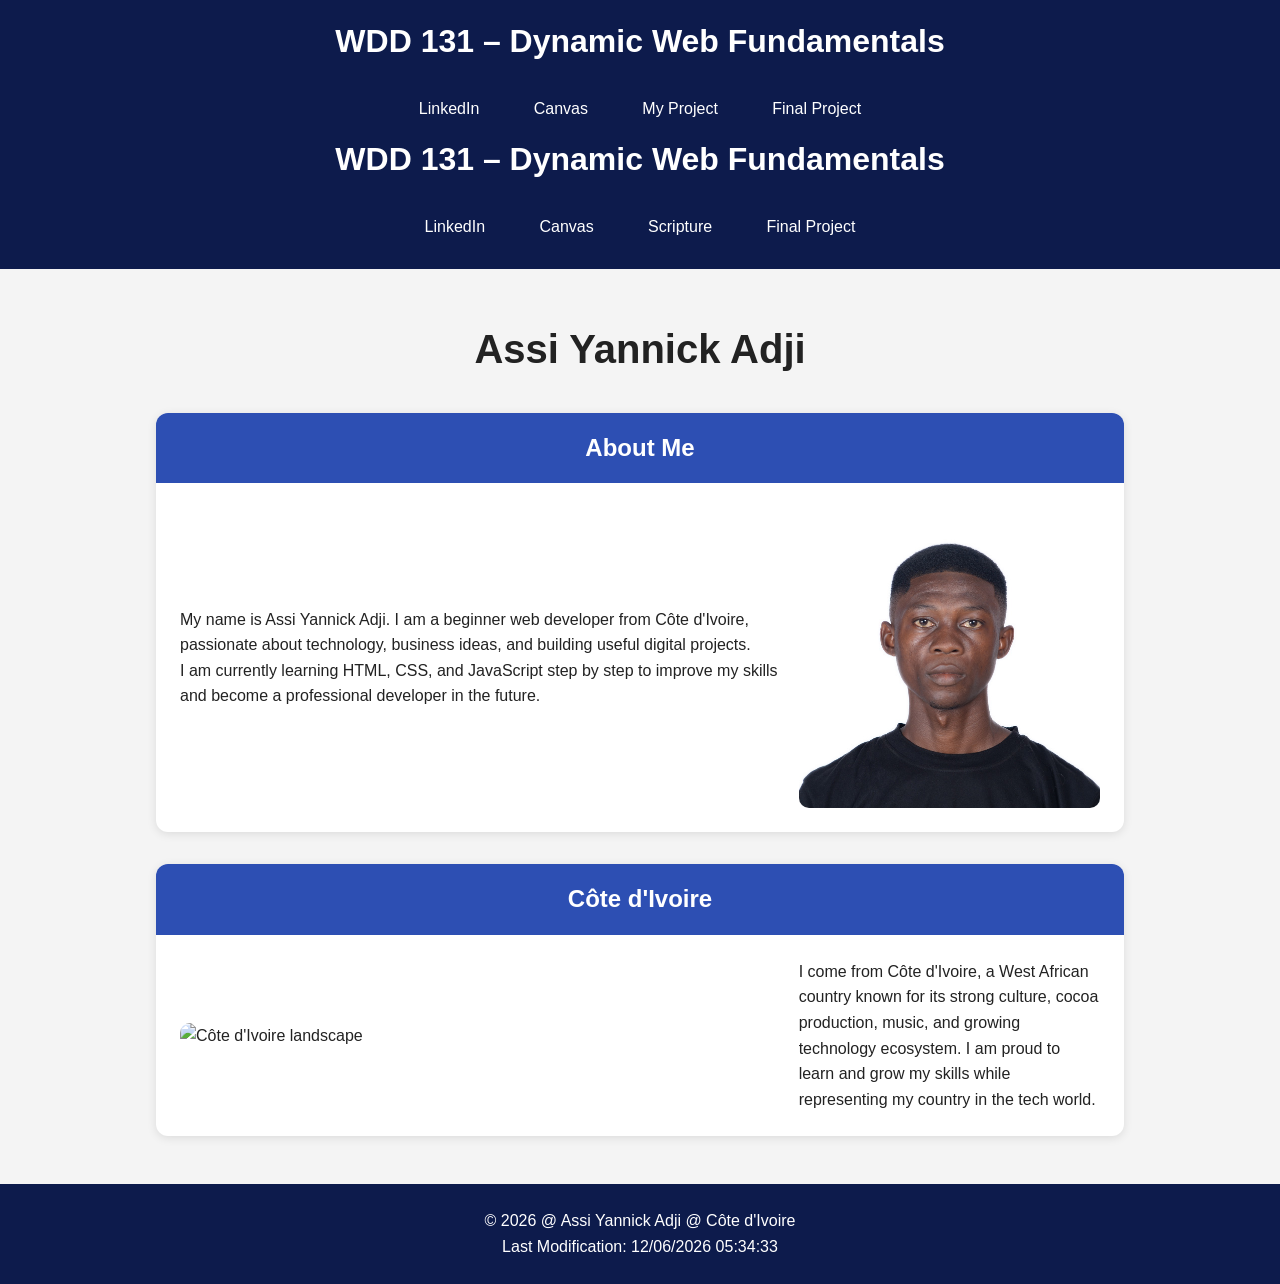
==== index.html @ e5489822 "update f" ====
<!DOCTYPE html>
<html lang="en">

<head>
    <!-- META TAGS -->
    <meta charset="UTF-8">
    <meta name="viewport" content="width=device-width, initial-scale=1.0">

    <!-- SEO -->
    <meta name="description"
        content="WDD 131 – Dynamic Web Fundamentals - Assi Yannick Adji - Personal Web Project, HTML, CSS, JavaScript, Web Development">

    <meta name="author" content="Assi Yannick Adji">

    <!-- TITLE -->
    <title>WDD 131 – Dynamic Web Fundamentals – Assi Yannick Adji</title>

    <!-- GOOGLE FONTS -->
    <link rel="preconnect" href="https://fonts.googleapis.com">
    <link rel="preconnect" href="https://fonts.gstatic.com" crossorigin>

    <link href="https://fonts.googleapis.com/css2?family=Supermercado+One&display=swap" rel="stylesheet">

    <!-- CSS -->
    <link rel="stylesheet" href="styles/base.css">

    <!-- JAVASCRIPT -->
    <script src="scripts/getdates.js" defer></script>


</head>

<body>

    <!-- HEADER -->
    <header>

        <span id="course-title">
            WDD 131 – Dynamic Web Fundamentals
        </span>

        <nav>
            <a href="https://www.linkedin.com/" target="_blank">LinkedIn</a>

            <a href="https://byupw.instructure.com/" target="_blank">Canvas</a>

            <a href="#">My Project</a>

            <a href="#">Final Project</a>
        </nav>
        <span id="course-title">WDD 131 – Dynamic Web Fundamentals</span>

        <nav>
            <a href="https://www.linkedin.com/" target="_blank">LinkedIn</a>
            <a href="https://byupw.instructure.com/" target="_blank">Canvas</a>
            <a href="https://www.churchofjesuschrist.org/study/scriptures/bofm/1-ne/3?lang=eng&id=p7#p7" target="_blank">Scripture</a>
            <a href="#">Final Project</a>
        </nav>


    </header>

    <!-- MAIN -->
    <main>

        <h1>Assi Yannick Adji</h1>

        <!-- CARD 1 -->
        <section class="card">

            <h2>About Me</h2>

            <div class="card-content">

                <div class="text">
                    <p>
                        My name is Assi Yannick Adji. I am a beginner web developer from Côte d'Ivoire,
                        passionate about technology, business ideas, and building useful digital projects.
                    </p>

                    <p>
                        I am currently learning HTML, CSS, and JavaScript step by step to improve my skills
                        and become a professional developer in the future.
                    </p>
                </div>

                <img src="images/images/profile.jpg" alt="Assi Yannick Adji profile photo">

            </div>

        </section>

        <!-- CARD 2 -->
        <section class="card">

            <h2>Côte d'Ivoire</h2>

            <div class="country">

                <img src="images/images/" alt="Côte d'Ivoire landscape">

                <p>
                    I come from Côte d'Ivoire, a West African country known for its strong culture,
                    cocoa production, music, and growing technology ecosystem. I am proud to learn
                    and grow my skills while representing my country in the tech world.
                </p>

            </div>

        </section>

    </main>

    <!-- FOOTER -->
    <footer>

        <p>
            © <span id="currentyear"></span>
            @ Assi Yannick Adji @ Côte d'Ivoire
        </p>

        <p id="lastModified"></p>

    </footer>

</body>
</html>
---- styles/base.css ----
/* RESET */
* {
    margin: 0;
    padding: 0;
    box-sizing: border-box;
}

/* BODY */
body {
    font-family: 'Poppins', sans-serif;
    background: #f4f4f4;
    color: #222;
    line-height: 1.6;
}

/* HEADER */
header {
    background: #0d1b4c;
    color: white;
    padding: 1rem;
}

/* COURSE TITLE */
#course-title {
    display: block;
    text-align: center;
    font-size: 2rem;
    font-weight: 700;
    margin-bottom: 1rem;
}

/* NAVIGATION */
nav {
    display: flex;
    justify-content: center;
    gap: 1rem;
    flex-wrap: wrap;
}

nav a {
    color: white;
    text-decoration: none;
    padding: 0.8rem 1.2rem;
    transition: 0.3s;
    border-radius: 8px;
}

nav a:hover {
    background: white;
    color: #0d1b4c;
}

/* MAIN */
main {
    max-width: 1000px;
    margin: 2rem auto;
    padding: 1rem;

    display: grid;
    grid-template-columns: 1fr;
    gap: 2rem;
}

/* TITLE */
h1 {
    text-align: center;
    font-size: 2.5rem;
}

/* CARD */
.card {
    background: white;
    border-radius: 12px;
    overflow: hidden;
    box-shadow: 0 2px 10px rgba(0,0,0,0.1);
}

/* CARD TITLE */
.card h2 {
    background: #2d4fb3;
    color: white;
    padding: 1rem;
    text-align: center;
}

/* CONTENT */
.card-content,
.country {
    display: grid;
    grid-template-columns: 2fr 1fr;
    gap: 1rem;
    padding: 1.5rem;
    align-items: center;
}

/* IMAGES */
.card img,
.country img {
    width: 100%;
    border-radius: 10px;
}

/* FOOTER */
footer {
    background: #0d1b4c;
    color: white;
    text-align: center;
    padding: 1.5rem;
    margin-top: 2rem;
}

/* RESPONSIVE */
@media (max-width: 768px) {

    .card-content,
    .country {
        grid-template-columns: 1fr;
    }

    #course-title {
        font-size: 1.5rem;
    }

    h1 {
        font-size: 2rem;
    }
}
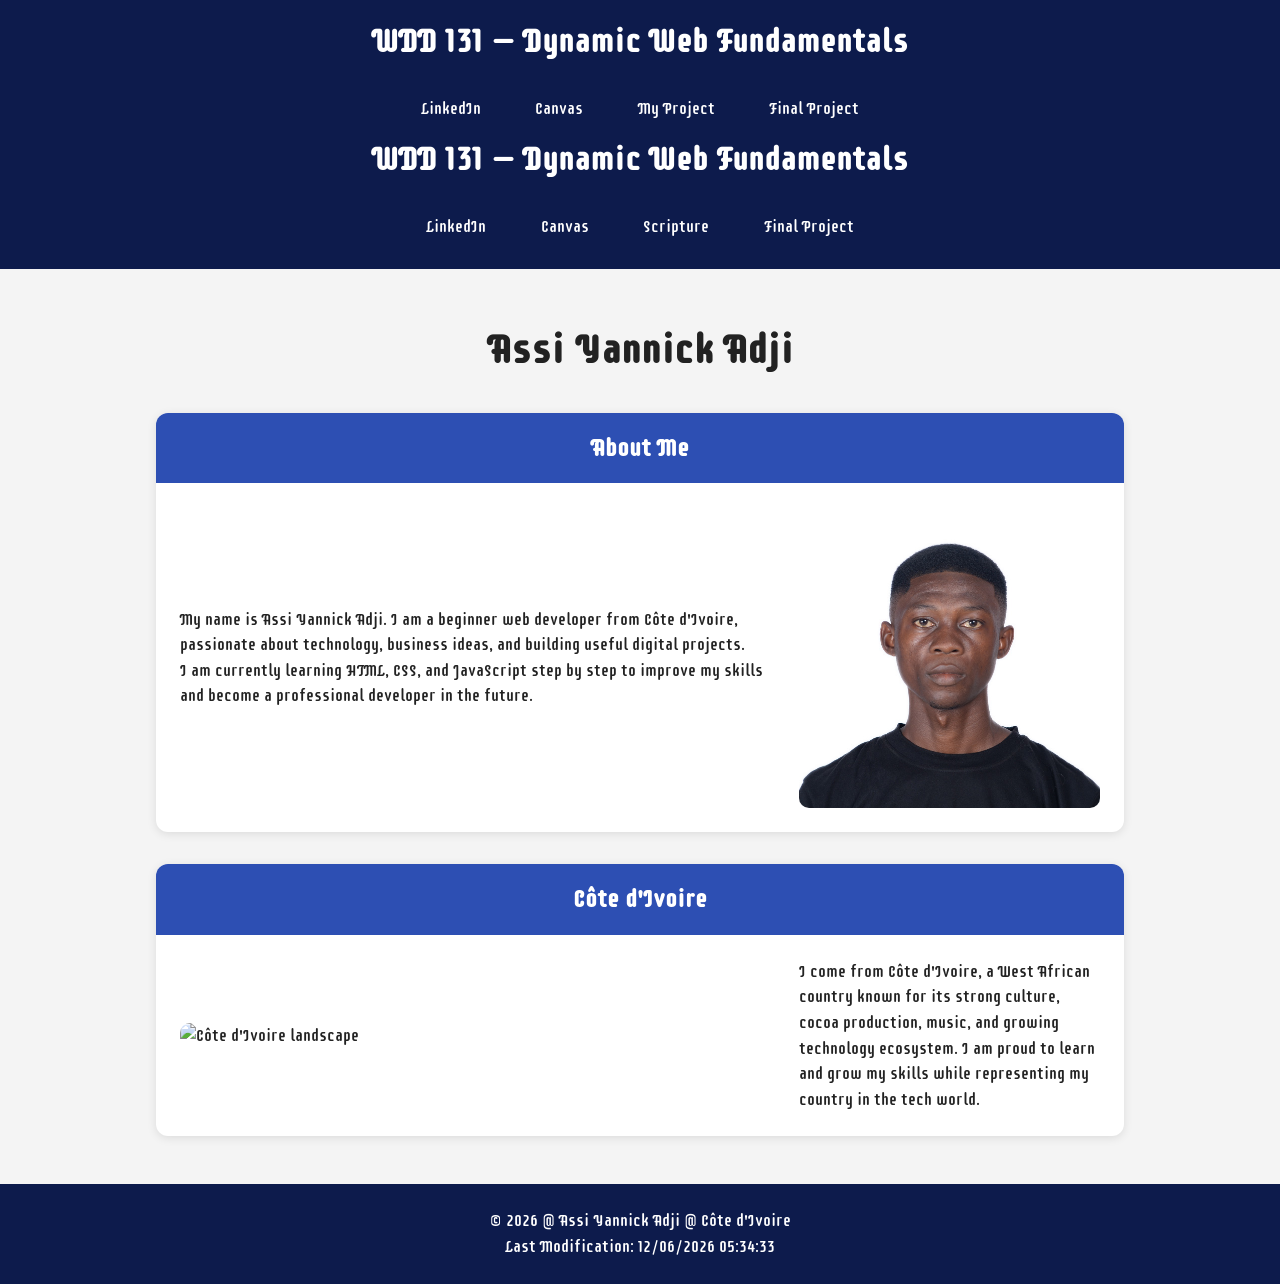
==== commit 2bb0c240: "ok" ====
--- a/index.html
+++ b/index.html
@@ -22,10 +22,10 @@
     <link href="https://fonts.googleapis.com/css2?family=Supermercado+One&display=swap" rel="stylesheet">
 
     <!-- CSS -->
-    <link rel="stylesheet" href="styles/base.css">
+    <link rel="stylesheet" href="styles/styles/base.css">
 
     <!-- JAVASCRIPT -->
-    <script src="scripts/getdates.js" defer></script>
+    <script src="scripts/scripts/getdates.js" defer></script>
 
 
 </head>
--- a/styles/styles/base.css
+++ b/styles/styles/base.css
@@ -0,0 +1,132 @@
+/* RESET */
+* {
+    margin: 0;
+    padding: 0;
+    box-sizing: border-box;
+}
+
+/* BODY */
+body {
+    font-family: 'Poppins', sans-serif;
+    background: #f4f4f4;
+    color: #222;
+    line-height: 1.6;
+    font-family: 'Supermercado One', sans-serif;
+}
+
+/* HEADER */
+header {
+    background: #0d1b4c;
+    color: white;
+    padding: 1rem;
+}
+
+/* COURSE TITLE */
+#course-title {
+    display: block;
+    text-align: center;
+    font-size: 2rem;
+    font-weight: 700;
+    margin-bottom: 1rem;
+}
+
+/* NAVIGATION */
+nav {
+    display: flex;
+    justify-content: center;
+    gap: 1rem;
+    flex-wrap: wrap;
+}
+
+nav a {
+    color: white;
+    text-decoration: none;
+    padding: 0.8rem 1.2rem;
+    transition: 0.3s;
+    border-radius: 8px;
+}
+
+nav a:hover {
+    background: white;
+    color: #0d1b4c;
+}
+
+/* MAIN */
+main {
+    max-width: 1000px;
+    margin: 2rem auto;
+    padding: 1rem;
+
+    display: grid;
+    grid-template-columns: 1fr;
+    gap: 2rem;
+}
+
+/* TITLE */
+h1 {
+    text-align: center;
+    font-size: 2.5rem;
+}
+
+/* CARD */
+.card {
+    background: white;
+    border-radius: 12px;
+    overflow: hidden;
+    box-shadow: 0 2px 10px rgba(0,0,0,0.1);
+}
+
+/* CARD TITLE */
+.card h2 {
+    background: #2d4fb3;
+    color: white;
+    padding: 1rem;
+    text-align: center;
+}
+
+/* CONTENT */
+.card-content,
+.country {
+    display: grid;
+    grid-template-columns: 2fr 1fr;
+    gap: 1rem;
+    padding: 1.5rem;
+    align-items: center;
+}
+
+/* IMAGES */
+.card img,
+.country img {
+    width: 100%;
+    border-radius: 10px;
+}
+.country img {
+    max-width: 300px;
+    height: auto;
+}
+
+/* FOOTER */
+footer {
+    background: #0d1b4c;
+    color: white;
+    text-align: center;
+    padding: 1.5rem;
+    margin-top: 2rem;
+}
+
+/* RESPONSIVE */
+@media (max-width: 768px) {
+
+    .card-content,
+    .country {
+        grid-template-columns: 1fr;
+    }
+
+    #course-title {
+        font-size: 1.5rem;
+    }
+
+    h1 {
+        font-size: 2rem;
+    }
+}
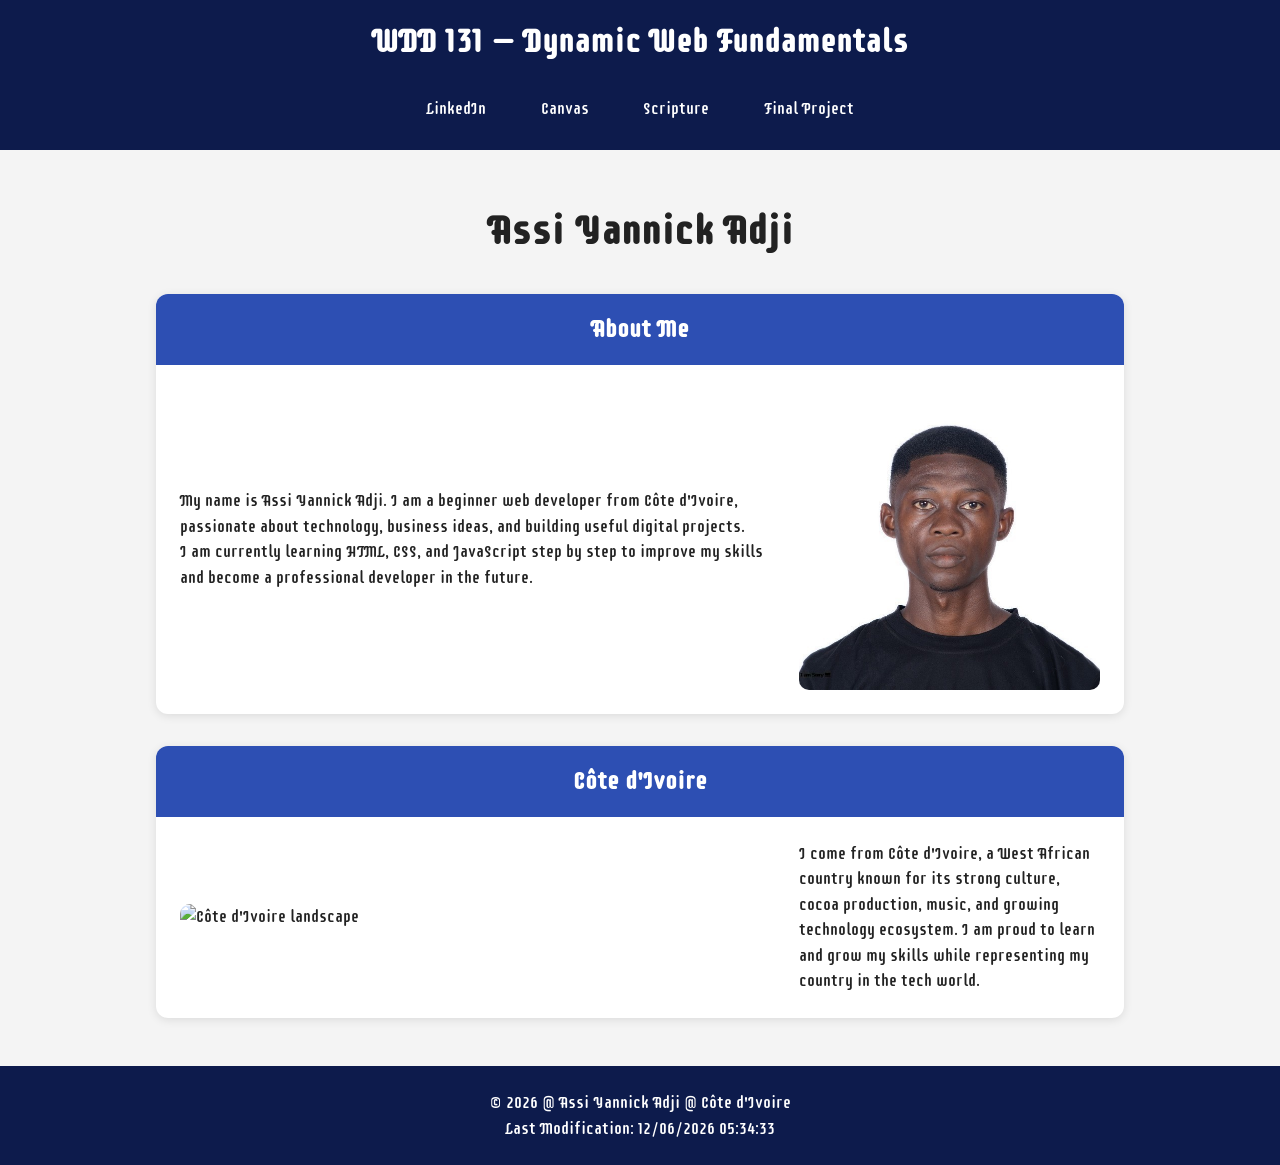
==== commit b25c6e83: "correction" ====
--- a/index.html
+++ b/index.html
@@ -25,7 +25,7 @@
     <link rel="stylesheet" href="styles/styles/base.css">
 
     <!-- JAVASCRIPT -->
-    <script src="scripts/scripts/getdates.js" defer></script>
+    <script src="scripts/getdates.js" defer></script>
 
 
 </head>
@@ -34,22 +34,7 @@
 
     <!-- HEADER -->
     <header>
-
-        <span id="course-title">
-            WDD 131 – Dynamic Web Fundamentals
-        </span>
-
-        <nav>
-            <a href="https://www.linkedin.com/" target="_blank">LinkedIn</a>
-
-            <a href="https://byupw.instructure.com/" target="_blank">Canvas</a>
-
-            <a href="#">My Project</a>
-
-            <a href="#">Final Project</a>
-        </nav>
-        <span id="course-title">WDD 131 – Dynamic Web Fundamentals</span>
-
+        <span id="course-title"> WDD 131 – Dynamic Web Fundamentals </span>
         <nav>
             <a href="https://www.linkedin.com/" target="_blank">LinkedIn</a>
             <a href="https://byupw.instructure.com/" target="_blank">Canvas</a>
@@ -97,7 +82,7 @@
 
             <div class="country">
 
-                <img src="images/images/" alt="Côte d'Ivoire landscape">
+                <img src="images/images/cote_divoire.png" alt="Côte d'Ivoire landscape">
 
                 <p>
                     I come from Côte d'Ivoire, a West African country known for its strong culture,
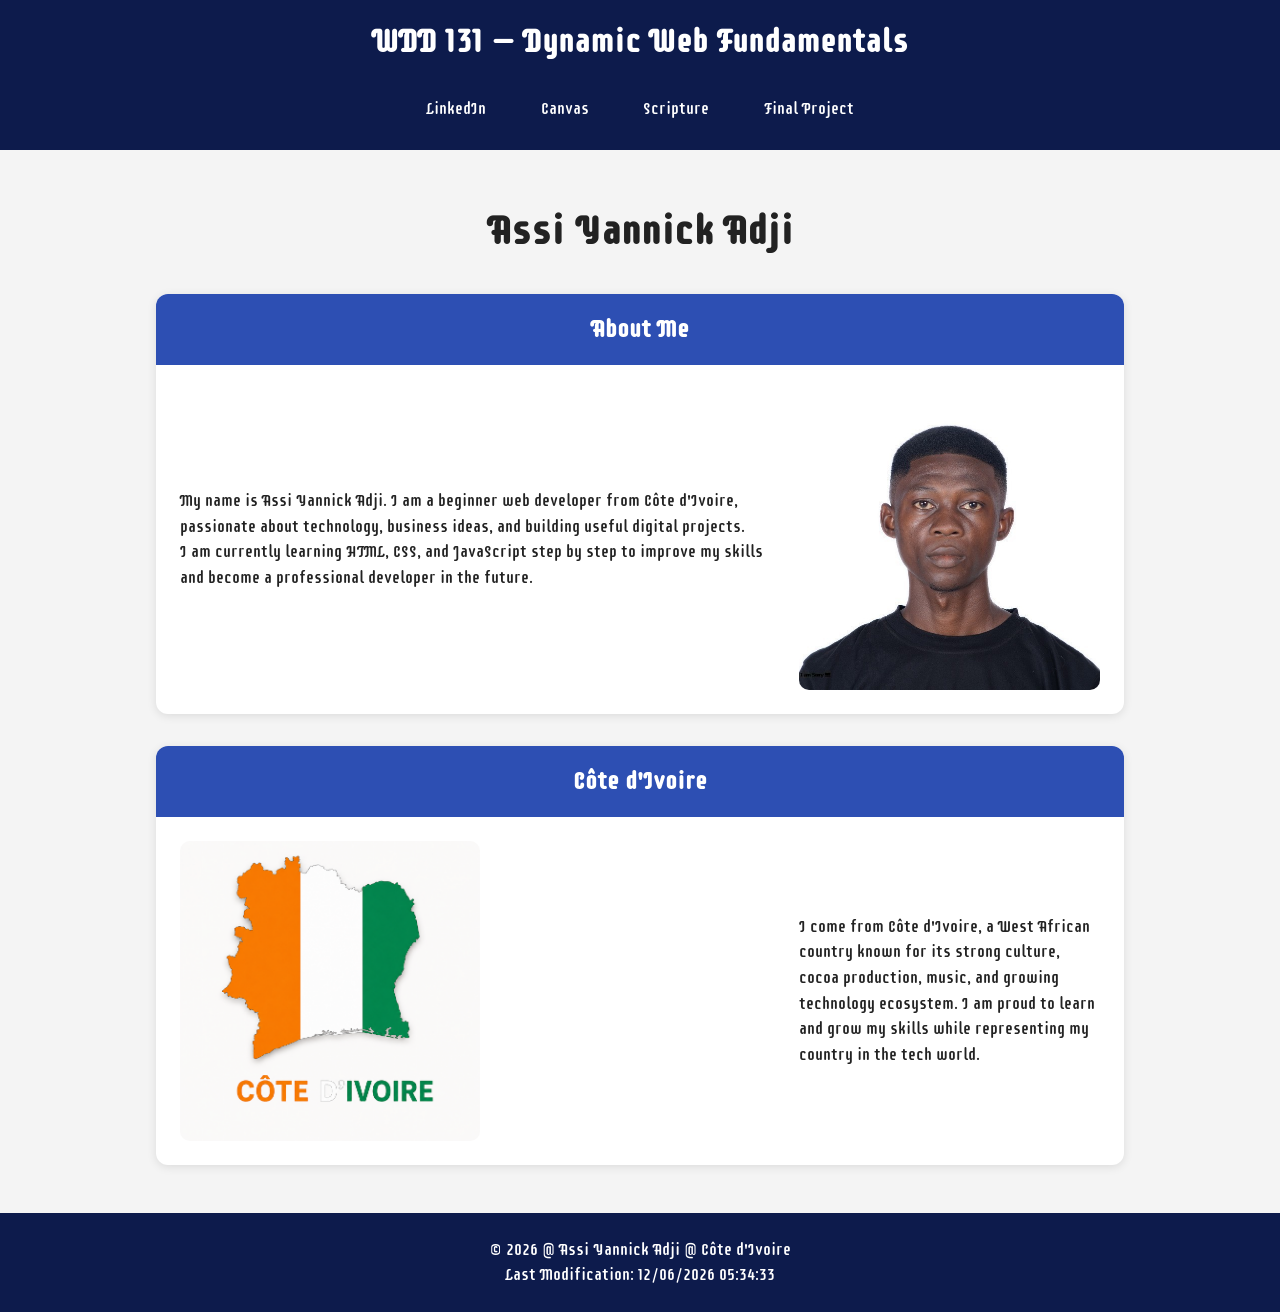
==== commit fd10a66c: "set img" ====
--- a/index.html
+++ b/index.html
@@ -22,7 +22,7 @@
     <link href="https://fonts.googleapis.com/css2?family=Supermercado+One&display=swap" rel="stylesheet">
 
     <!-- CSS -->
-    <link rel="stylesheet" href="styles/styles/base.css">
+    <link rel="stylesheet" href="styles/base.css">
 
     <!-- JAVASCRIPT -->
     <script src="scripts/getdates.js" defer></script>
@@ -69,7 +69,7 @@
                     </p>
                 </div>
 
-                <img src="images/images/profile.jpg" alt="Assi Yannick Adji profile photo">
+                <img src="images/profile.jpg" alt="Assi Yannick Adji profile photo">
 
             </div>
 
@@ -82,7 +82,7 @@
 
             <div class="country">
 
-                <img src="images/images/cote_divoire.png" alt="Côte d'Ivoire landscape">
+                <img src="images/cote_divoire.png" alt="Côte d'Ivoire landscape">
 
                 <p>
                     I come from Côte d'Ivoire, a West African country known for its strong culture,
--- a/styles/base.css
+++ b/styles/base.css
@@ -0,0 +1,131 @@
+/* RESET */
+* {
+    margin: 0;
+    padding: 0;
+    box-sizing: border-box;
+}
+
+/* BODY */
+body {
+    font-family:'Supermercado One', sans-serif;
+    background: #f4f4f4;
+    color: #222;
+    line-height: 1.6;
+}
+
+/* HEADER */
+header {
+    background: #0d1b4c;
+    color: white;
+    padding: 1rem;
+}
+
+/* COURSE TITLE */
+#course-title {
+    display: block;
+    text-align: center;
+    font-size: 2rem;
+    font-weight: 700;
+    margin-bottom: 1rem;
+}
+
+/* NAVIGATION */
+nav {
+    display: flex;
+    justify-content: center;
+    gap: 1rem;
+    flex-wrap: wrap;
+}
+
+nav a {
+    color: white;
+    text-decoration: none;
+    padding: 0.8rem 1.2rem;
+    transition: 0.3s;
+    border-radius: 8px;
+}
+
+nav a:hover {
+    background: white;
+    color: #0d1b4c;
+}
+
+/* MAIN */
+main {
+    max-width: 1000px;
+    margin: 2rem auto;
+    padding: 1rem;
+
+    display: grid;
+    grid-template-columns: 1fr;
+    gap: 2rem;
+}
+
+/* TITLE */
+h1 {
+    text-align: center;
+    font-size: 2.5rem;
+}
+
+/* CARD */
+.card {
+    background: white;
+    border-radius: 12px;
+    overflow: hidden;
+    box-shadow: 0 2px 10px rgba(0,0,0,0.1);
+}
+
+/* CARD TITLE */
+.card h2 {
+    background: #2d4fb3;
+    color: white;
+    padding: 1rem;
+    text-align: center;
+}
+
+/* CONTENT */
+.card-content,
+.country {
+    display: grid;
+    grid-template-columns: 2fr 1fr;
+    gap: 1rem;
+    padding: 1.5rem;
+    align-items: center;
+}
+
+/* IMAGES */
+.card img,
+.country img {
+    width: 100%;
+    border-radius: 10px;
+}
+.country img {
+    max-width: 300px;
+    height: auto;
+}
+
+/* FOOTER */
+footer {
+    background: #0d1b4c;
+    color: white;
+    text-align: center;
+    padding: 1.5rem;
+    margin-top: 2rem;
+}
+
+/* RESPONSIVE */
+@media (max-width: 768px) {
+
+    .card-content,
+    .country {
+        grid-template-columns: 1fr;
+    }
+
+    #course-title {
+        font-size: 1.5rem;
+    }
+
+    h1 {
+        font-size: 2rem;
+    }
+}
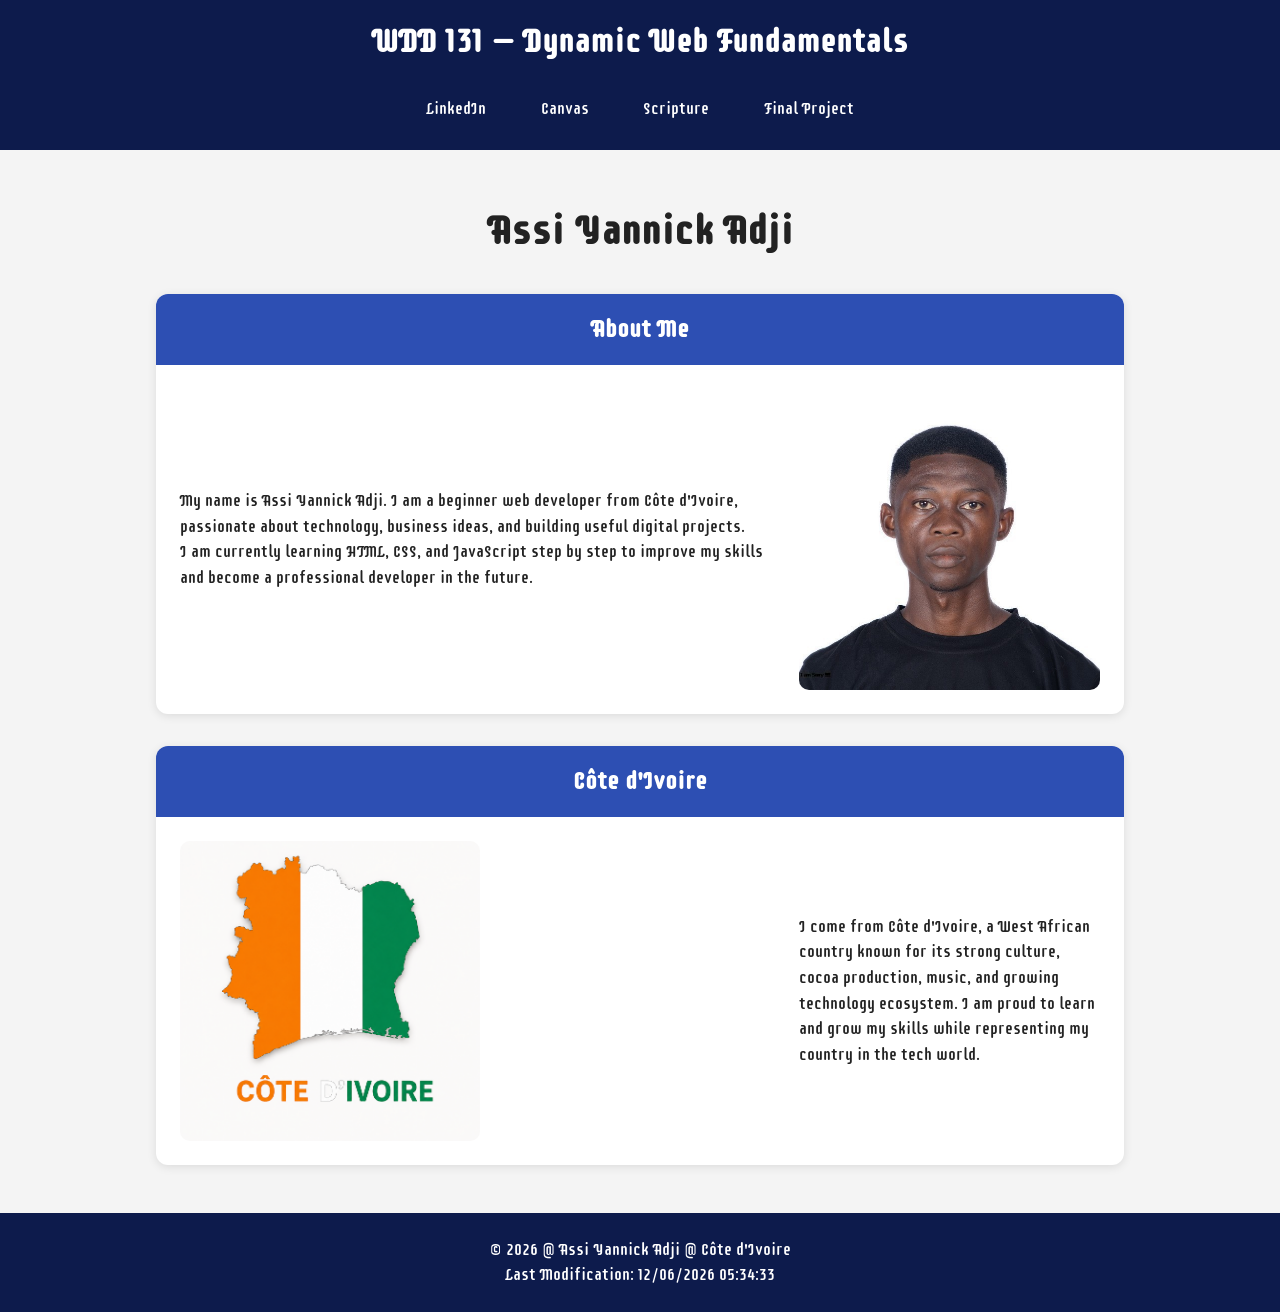
==== commit 7a8fb2d2: "filling" ====
--- a/index.html
+++ b/index.html
@@ -2,7 +2,7 @@
 <html lang="en">
 
 <head>
-    <!-- META TAGS -->
+    <!-- META -->
     <meta charset="UTF-8">
     <meta name="viewport" content="width=device-width, initial-scale=1.0">
 
@@ -12,10 +12,10 @@
 
     <meta name="author" content="Assi Yannick Adji">
 
-    <!-- TITLE -->
+    <!-- MYTITLE -->
     <title>WDD 131 – Dynamic Web Fundamentals – Assi Yannick Adji</title>
 
-    <!-- GOOGLE FONTS -->
+    <!-- FONTS -->
     <link rel="preconnect" href="https://fonts.googleapis.com">
     <link rel="preconnect" href="https://fonts.gstatic.com" crossorigin>
 
@@ -45,7 +45,7 @@
 
     </header>
 
-    <!-- MAIN -->
+
     <main>
 
         <h1>Assi Yannick Adji</h1>
@@ -75,7 +75,7 @@
 
         </section>
 
-        <!-- CARD 2 -->
+        
         <section class="card">
 
             <h2>Côte d'Ivoire</h2>
--- a/styles/base.css
+++ b/styles/base.css
@@ -1,11 +1,11 @@
-/* RESET */
+
 * {
     margin: 0;
     padding: 0;
     box-sizing: border-box;
 }
 
-/* BODY */
+
 body {
     font-family:'Supermercado One', sans-serif;
     background: #f4f4f4;
@@ -13,14 +13,14 @@
     line-height: 1.6;
 }
 
-/* HEADER */
+
 header {
     background: #0d1b4c;
     color: white;
     padding: 1rem;
 }
 
-/* COURSE TITLE */
+
 #course-title {
     display: block;
     text-align: center;
@@ -29,7 +29,6 @@
     margin-bottom: 1rem;
 }
 
-/* NAVIGATION */
 nav {
     display: flex;
     justify-content: center;
@@ -50,7 +49,7 @@
     color: #0d1b4c;
 }
 
-/* MAIN */
+
 main {
     max-width: 1000px;
     margin: 2rem auto;
@@ -61,13 +60,13 @@
     gap: 2rem;
 }
 
-/* TITLE */
+
 h1 {
     text-align: center;
     font-size: 2.5rem;
 }
 
-/* CARD */
+
 .card {
     background: white;
     border-radius: 12px;
@@ -75,7 +74,7 @@
     box-shadow: 0 2px 10px rgba(0,0,0,0.1);
 }
 
-/* CARD TITLE */
+
 .card h2 {
     background: #2d4fb3;
     color: white;
@@ -83,7 +82,7 @@
     text-align: center;
 }
 
-/* CONTENT */
+
 .card-content,
 .country {
     display: grid;
@@ -93,7 +92,7 @@
     align-items: center;
 }
 
-/* IMAGES */
+
 .card img,
 .country img {
     width: 100%;
